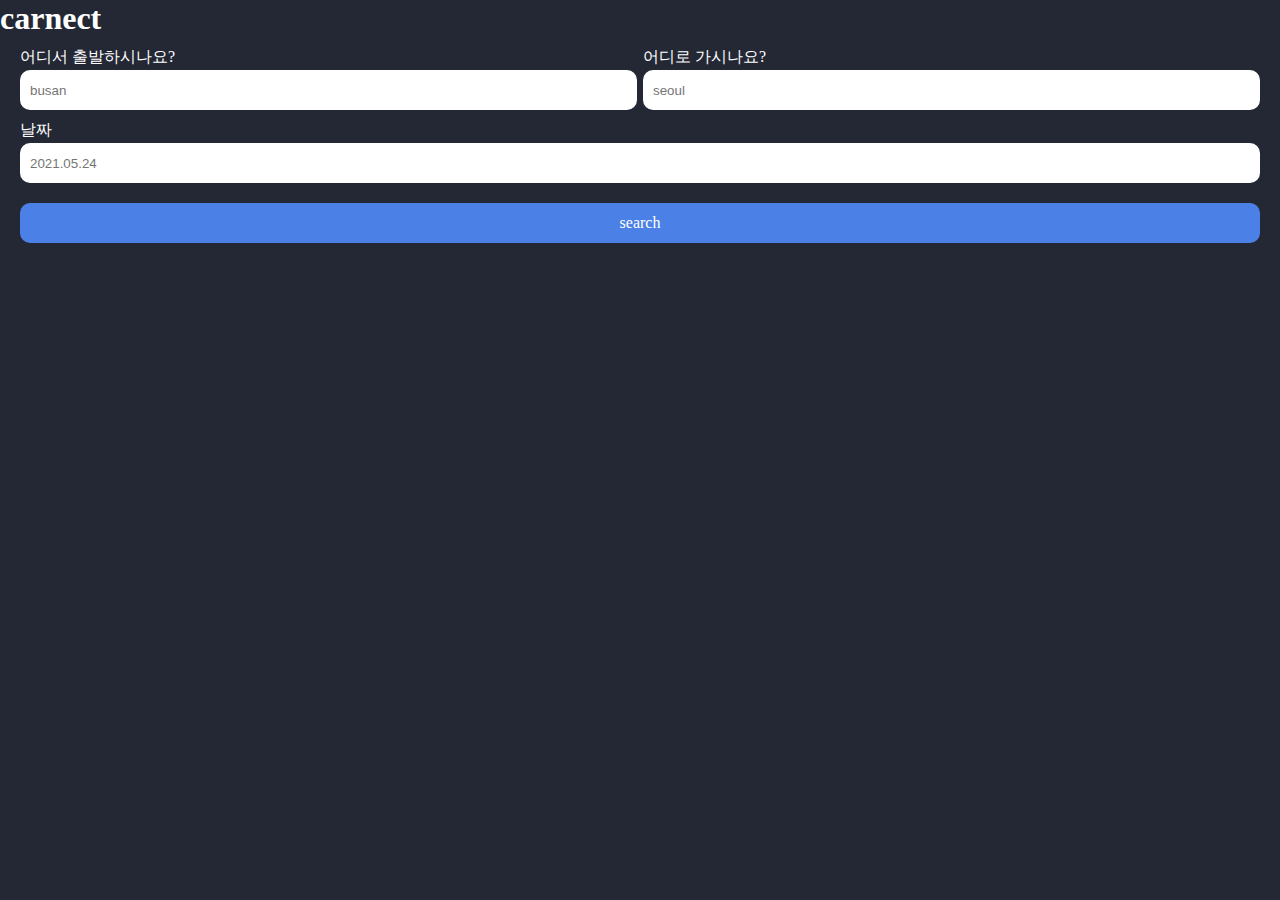
==== pages/reservation.html @ bb12602a "first commit" ====
<!DOCTYPE html>
<html lang="en">
  <head>
    <meta charset="UTF-8" />
    <meta http-equiv="X-UA-Compatible" content="IE=edge" />
    <meta name="viewport" content="width=device-width, initial-scale=1.0" />
    <title>Reservation - carnect</title>
    <link rel="stylesheet" href="../css/common.css" />
    <style>
      .reservation-main-container {
        padding: 0 20px;
      }

      .info-where-container {
        width: 50%;
        float: left;
        box-sizing: border-box;
      }

      .info-where-container::after {
        content: "";
        display: block;
        clear: both;
      }

      .info-where-container.from {
        padding-right: 3px;
      }

      .info-where-container.to {
        padding-left: 3px;
      }

      .info-label {
        display: inline-block;
        margin-top: 10px;
        margin-bottom: 2px;
      }

      .info-where,
      .info-date {
        border-radius: 10px;
        width: 100%;
        height: 40px;
      }

      .info-search-btn {
        width: 100%;
        height: 40px;
        margin-top: 20px;
        background-color: #4b81e7;
        border-radius: 10px;
        color: #fff;
        font-size: 16px;
        text-align: center;
      }
    </style>
  </head>
  <body>
    <header class="main-header">
      <h1 class="header-title"><a href="#">carnect</a></h1>
    </header>

    <main class="reservation-main-container">
      <section>
        <form action="#">
          <div class="info-where-container from">
            <label for="infoFromWhere" class="info-label"
              >어디서 출발하시나요?</label
            >
            <input
              id="infoFromWhere"
              class="info-where"
              type="text"
              placeholder="busan"
            />
          </div>

          <div class="info-where-container to">
            <label for="infoToWhere" class="info-label">어디로 가시나요?</label>
            <input
              id="infoToWhere"
              class="info-where"
              type="text"
              placeholder="seoul"
            />
          </div>

          <div>
            <label for="infoDate" class="info-label">날짜</label>
            <input
              id="infoDate"
              class="info-date"
              type="text"
              placeholder="2021.05.24"
            />
          </div>

          <button class="info-search-btn" type="submit">search</button>
        </form>
      </section>

      <section>
        <ul>
          <!-- *ngFor -->
          <li class="card-list">
            <div class="card-area"></div>
            <div class="card-info"></div>
          </li>
        </ul>
      </section>
    </main>
  </body>
</html>
---- css/common.css ----
/* reset */
body {
  margin: 0;
  background-color: #242835;
  color: #fff;
}

h1,
h2 {
  margin: 0;
  padding: 0;
}

input {
  box-sizing: border-box;
  padding: 0 10px;
  border: none;
}

button {
  font-family: inherit;
  border: none;
  background: none;
  color: inherit;
  cursor: pointer;
}

ul {
  margin: 0;
  padding: 0;
  list-style: none;
}

a {
  color: inherit;
  text-decoration: none;
}

/* common */
.blind {
  position: absolute;
  width: 1px;
  height: 1px;
  margin: -1px;
  white-space: nowrap;
  clip: rect(0, 0, 0, 0);
  clip-path: inset(50%);
  overflow: hidden;
}
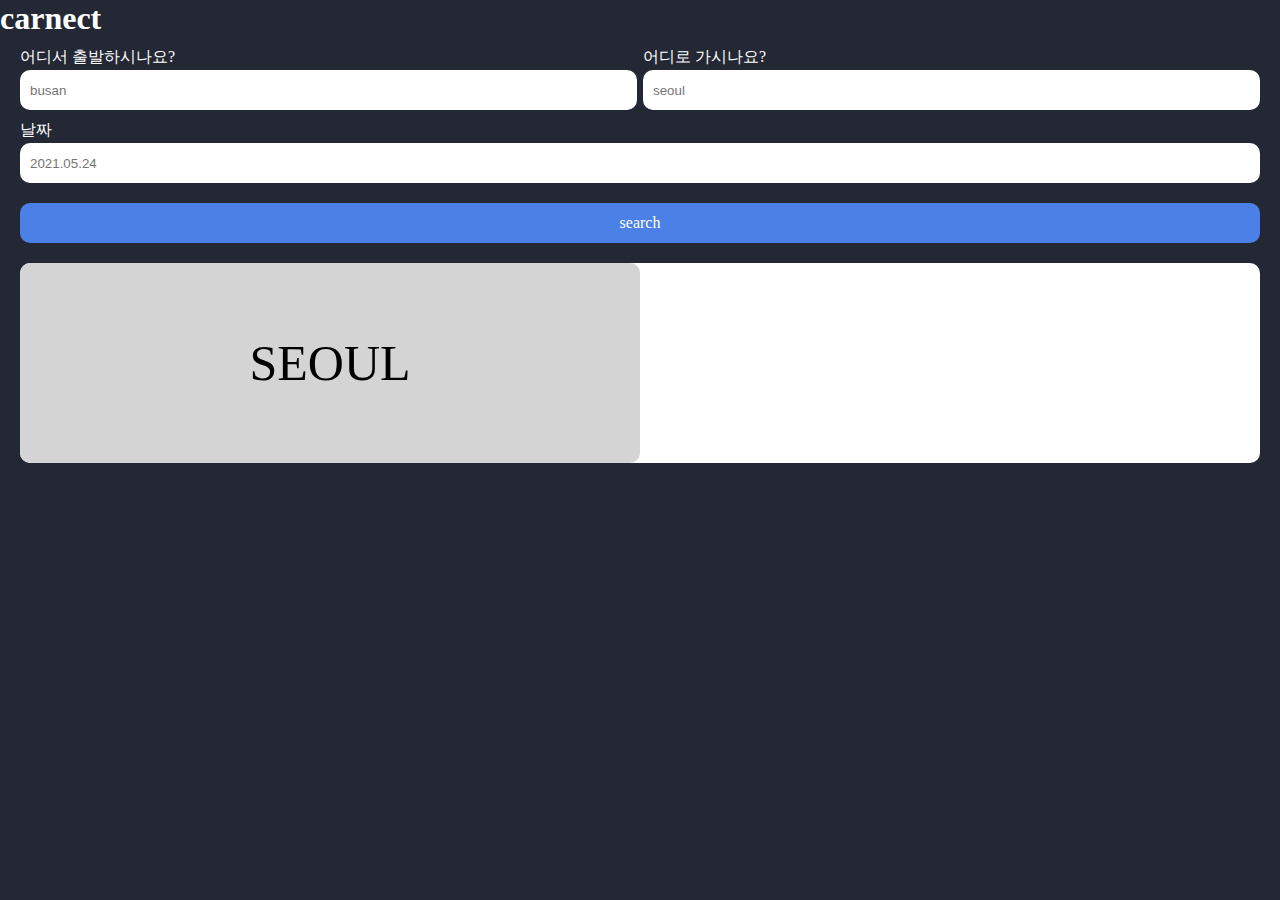
==== commit eb22bc94: "feat: 예약 카드 스타일 추가" ====
--- a/pages/reservation.html
+++ b/pages/reservation.html
@@ -54,6 +54,24 @@
         font-size: 16px;
         text-align: center;
       }
+
+      .reservation-card-list {
+        margin: 20px 0;
+        background-color: #fff;
+        border-radius: 10px;
+        overflow: hidden;
+      }
+
+      .reservation-card-area {
+        width: 50%;
+        height: 200px;
+        border-radius: 10px;
+        background-color: #d4d4d4;
+        font-size: 50px;
+        color: #000;
+        line-height: 200px;
+        text-align: center;
+      }
     </style>
   </head>
   <body>
@@ -103,9 +121,9 @@
       <section>
         <ul>
           <!-- *ngFor -->
-          <li class="card-list">
-            <div class="card-area"></div>
-            <div class="card-info"></div>
+          <li class="reservation-card-list">
+            <div class="reservation-card-area">SEOUL</div>
+            <div class="reservation-card-info"></div>
           </li>
         </ul>
       </section>
